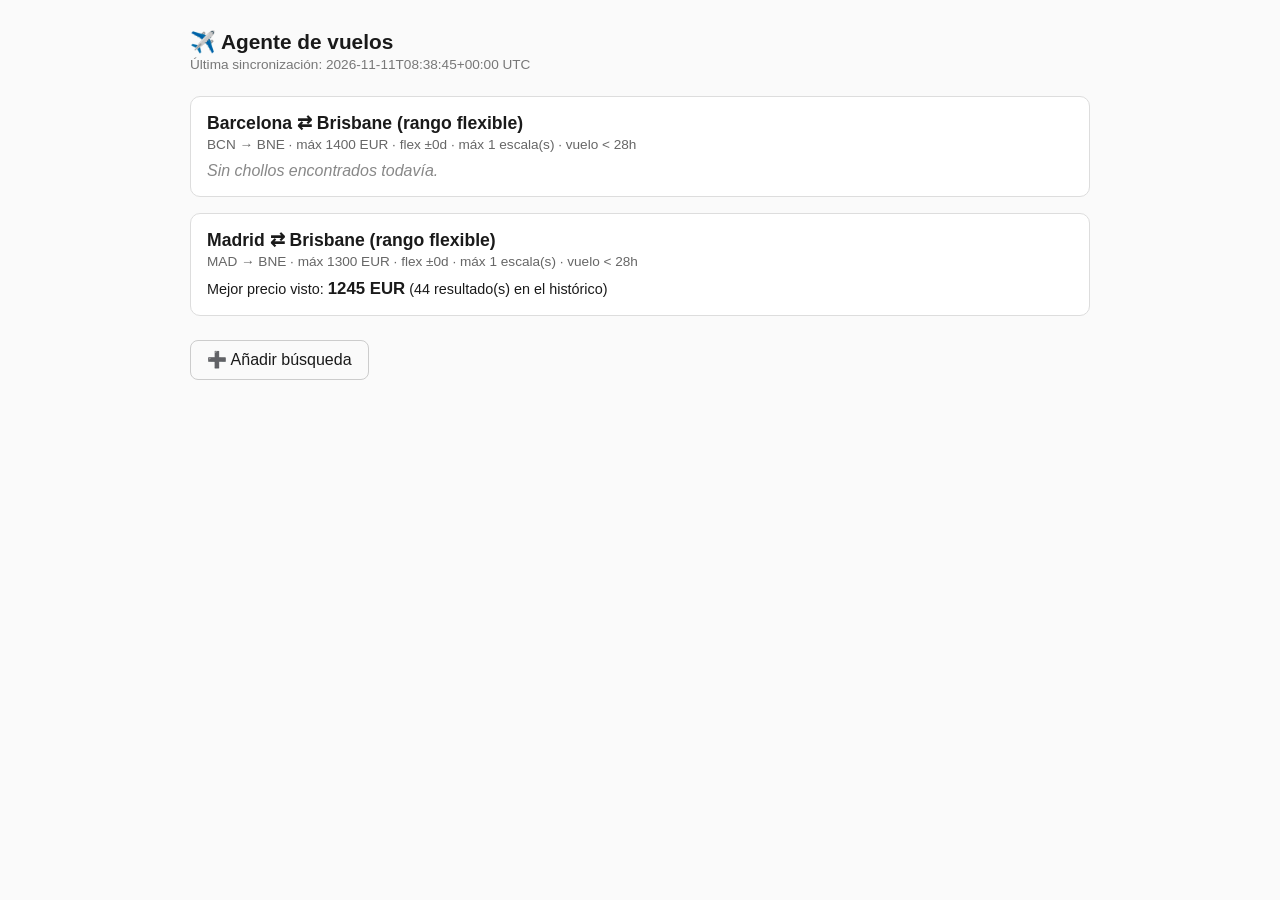
==== index.html @ abd63ed3 "Actualiza dashboard (2026-11-11)" ====
<!doctype html>
<html lang="es">
<head>
<meta charset="utf-8">
<meta name="viewport" content="width=device-width, initial-scale=1">
<title>Agente de vuelos</title>
<link rel="stylesheet" href="style.css">
</head>
<body>
  <h1>✈️ Agente de vuelos</h1>
  <div class="actualizado">
    Última sincronización: 2026-11-11T08:38:45+00:00 UTC
  </div>

  

  
  <a class="busqueda" href="busqueda-20.html">
    <h2>Barcelona ⇄ Brisbane (rango flexible)</h2>
    <div class="criterios">
      BCN → BNE
      · máx 1400 EUR
      · flex ±0d
      · máx 1 escala(s) · vuelo &lt; 28h
    </div>
    
      <div class="vacio">Sin chollos encontrados todavía.</div>
    
  </a>
  
  <a class="busqueda" href="busqueda-21.html">
    <h2>Madrid ⇄ Brisbane (rango flexible)</h2>
    <div class="criterios">
      MAD → BNE
      · máx 1300 EUR
      · flex ±0d
      · máx 1 escala(s) · vuelo &lt; 28h
    </div>
    
      <div class="mejor">
        Mejor precio visto: <strong>1245 EUR</strong>
        (44 resultado(s) en el histórico)
      </div>
    
  </a>
  

  <button class="accion" id="boton-abrir-modal" type="button">➕ Añadir búsqueda</button>

  <dialog id="dialogo-nueva-busqueda">
    <h2>Añadir búsqueda</h2>
    <p class="ayuda">
      Describe el viaje: origen(es), destino, fechas o rango, duración,
      precio máximo, si vale con escalas, clase. Puedes escribirlo o
      dictarlo con el micrófono.
    </p>
    <textarea id="texto-busqueda" rows="6" placeholder='Ej: "Quiero ir de Bilbao a Roma unos 4 días en la segunda quincena de noviembre, máximo 180€, vale con escalas."'></textarea>
    <div class="acciones-modal">
      <button type="button" id="boton-mic" title="Dictar por voz">🎤</button>
      <button type="button" id="boton-cancelar">Cancelar</button>
      <button type="button" class="accion" id="boton-enviar">Enviar petición</button>
    </div>
  </dialog>

  <script>
    (function () {
      var dialogo = document.getElementById("dialogo-nueva-busqueda");
      var texto = document.getElementById("texto-busqueda");
      var urlBase = "https://github.com/keivan1919-spec/Flight-agent/issues/new?title=Nueva+b%C3%BAsqueda%3A+";

      document.getElementById("boton-abrir-modal").addEventListener("click", function () {
        dialogo.showModal();
      });
      document.getElementById("boton-cancelar").addEventListener("click", function () {
        dialogo.close();
      });
      document.getElementById("boton-enviar").addEventListener("click", function () {
        var valor = texto.value.trim();
        if (!valor) {
          texto.focus();
          return;
        }
        window.open(urlBase + "&body=" + encodeURIComponent(valor), "_blank");
        dialogo.close();
      });

      // Dictado por voz: Web Speech API, disponible en Chrome/Safari modernos.
      // Si el navegador no la soporta, se oculta el botón sin más (se puede
      // seguir escribiendo a mano).
      var Reconocimiento = window.SpeechRecognition || window.webkitSpeechRecognition;
      var botonMic = document.getElementById("boton-mic");
      if (!Reconocimiento) {
        botonMic.style.display = "none";
      } else {
        var reconocimiento = new Reconocimiento();
        reconocimiento.lang = "es-ES";
        reconocimiento.continuous = true;
        reconocimiento.interimResults = false;
        var escuchando = false;

        reconocimiento.addEventListener("result", function (evento) {
          var ultimo = evento.results[evento.results.length - 1];
          if (ultimo.isFinal) {
            texto.value = (texto.value + " " + ultimo[0].transcript).trim();
          }
        });
        reconocimiento.addEventListener("end", function () {
          escuchando = false;
          botonMic.classList.remove("grabando");
        });
        botonMic.addEventListener("click", function () {
          if (escuchando) {
            reconocimiento.stop();
          } else {
            reconocimiento.start();
            escuchando = true;
            botonMic.classList.add("grabando");
          }
        });
      }
    })();
  </script>
</body>
</html>
---- style.css ----
:root { color-scheme: light dark; }
body {
  font-family: -apple-system, BlinkMacSystemFont, "Segoe UI", sans-serif;
  max-width: 900px;
  margin: 0 auto;
  padding: 1rem 1rem 3rem;
  background: #fafafa;
  color: #1a1a1a;
}
h1 { font-size: 1.3rem; margin-bottom: 0.2rem; }
.actualizado { color: #777; font-size: 0.85rem; margin-bottom: 1.5rem; }
.volver { display: inline-block; font-size: 0.85rem; margin-bottom: 1rem; color: inherit; }

.busqueda {
  display: block;
  border: 1px solid #ddd;
  border-radius: 10px;
  padding: 1rem;
  margin-bottom: 1rem;
  background: #fff;
  color: inherit;
  text-decoration: none;
}
.busqueda:hover { border-color: #999; }
.busqueda h2 { margin: 0 0 0.2rem; font-size: 1.1rem; }
.criterios { color: #666; font-size: 0.85rem; margin-bottom: 0.6rem; }
.mejor { font-size: 0.9rem; }
.mejor strong { font-size: 1.05rem; }

.oferta {
  display: flex;
  flex-wrap: wrap;
  justify-content: space-between;
  align-items: baseline;
  gap: 0.5rem;
  border-top: 1px solid #eee;
  padding: 0.6rem 0;
}
.precio { font-weight: 700; font-size: 1.1rem; white-space: nowrap; }
.detalle { color: #555; font-size: 0.85rem; }
.enlaces a { margin-right: 0.8rem; font-size: 0.85rem; }
.vacio { color: #888; font-style: italic; }

.accion {
  display: inline-block;
  margin-top: 0.5rem;
  padding: 0.6rem 1rem;
  border-radius: 8px;
  border: 1px solid #ccc;
  color: inherit;
  text-decoration: none;
  font-size: 0.9rem;
  font: inherit;
  background: none;
  cursor: pointer;
}
.accion:hover { border-color: #999; }
.accion-borrar { border-color: #d66; color: #b33; margin-bottom: 1rem; }

dialog#dialogo-nueva-busqueda {
  border: none;
  border-radius: 12px;
  padding: 1.2rem;
  max-width: 480px;
  width: 90%;
  background: #fff;
  color: inherit;
}
dialog#dialogo-nueva-busqueda::backdrop { background: rgba(0, 0, 0, 0.45); }
dialog#dialogo-nueva-busqueda h2 { margin-top: 0; font-size: 1.1rem; }
dialog#dialogo-nueva-busqueda .ayuda { color: #666; font-size: 0.85rem; }
dialog#dialogo-nueva-busqueda textarea {
  width: 100%;
  box-sizing: border-box;
  padding: 0.6rem;
  border-radius: 8px;
  border: 1px solid #ccc;
  font: inherit;
  resize: vertical;
}
.acciones-modal { display: flex; align-items: center; gap: 0.5rem; margin-top: 0.8rem; }
#boton-mic {
  font-size: 1.2rem;
  border-radius: 50%;
  width: 2.4rem;
  height: 2.4rem;
  border: 1px solid #ccc;
  background: none;
  cursor: pointer;
  margin-right: auto;
}
#boton-mic.grabando { background: #e33; border-color: #e33; animation: pulso 1s infinite; }
@keyframes pulso { 0%, 100% { opacity: 1; } 50% { opacity: 0.55; } }
#boton-cancelar {
  padding: 0.6rem 1rem;
  border-radius: 8px;
  border: 1px solid #ccc;
  background: none;
  color: inherit;
  font: inherit;
  cursor: pointer;
}

@media (prefers-color-scheme: dark) {
  body { background: #111315; color: #e6e6e6; }
  .busqueda { background: #1b1d20; border-color: #333; }
  .busqueda:hover { border-color: #555; }
  .oferta { border-color: #2c2e31; }
  .criterios, .detalle { color: #a3a3a3; }
  .actualizado, .vacio { color: #8a8a8a; }
  a { color: #7ab8ff; }
  .accion { border-color: #444; }
  .accion:hover { border-color: #666; }
  .accion-borrar { border-color: #a44; color: #e88; }
  dialog#dialogo-nueva-busqueda { background: #1b1d20; color: #e6e6e6; }
  dialog#dialogo-nueva-busqueda .ayuda { color: #a3a3a3; }
  dialog#dialogo-nueva-busqueda textarea { background: #111315; color: inherit; border-color: #444; }
  #boton-mic, #boton-cancelar { border-color: #444; }
}
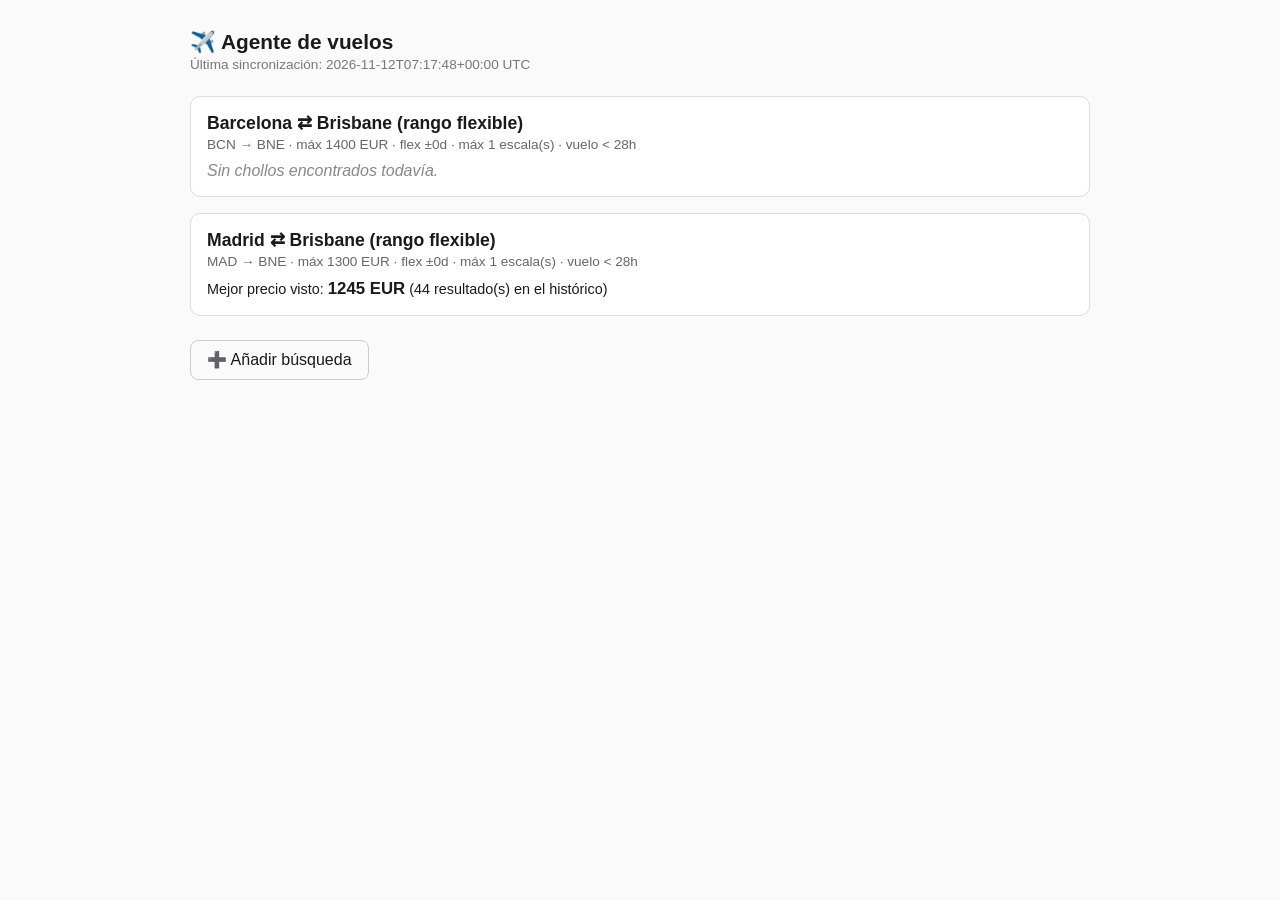
==== commit 6aaefe04: "Actualiza dashboard (2026-11-12)" ====
--- a/index.html
+++ b/index.html
@@ -9,7 +9,7 @@
 <body>
   <h1>✈️ Agente de vuelos</h1>
   <div class="actualizado">
-    Última sincronización: 2026-11-11T08:38:45+00:00 UTC
+    Última sincronización: 2026-11-12T07:17:48+00:00 UTC
   </div>
 
   
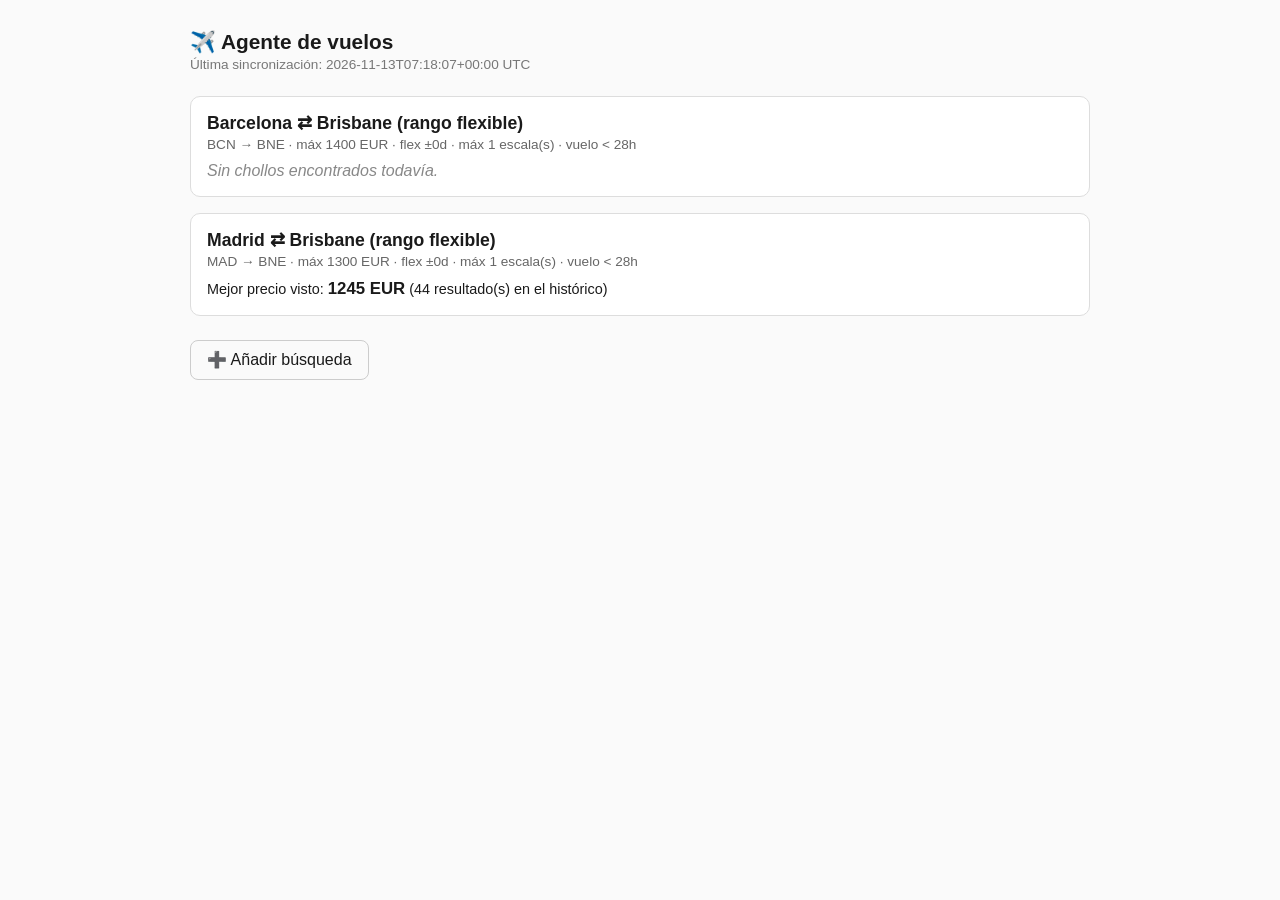
==== commit e345d7b6: "Actualiza dashboard (2026-11-13)" ====
--- a/index.html
+++ b/index.html
@@ -9,7 +9,7 @@
 <body>
   <h1>✈️ Agente de vuelos</h1>
   <div class="actualizado">
-    Última sincronización: 2026-11-12T07:17:48+00:00 UTC
+    Última sincronización: 2026-11-13T07:18:07+00:00 UTC
   </div>
 
   
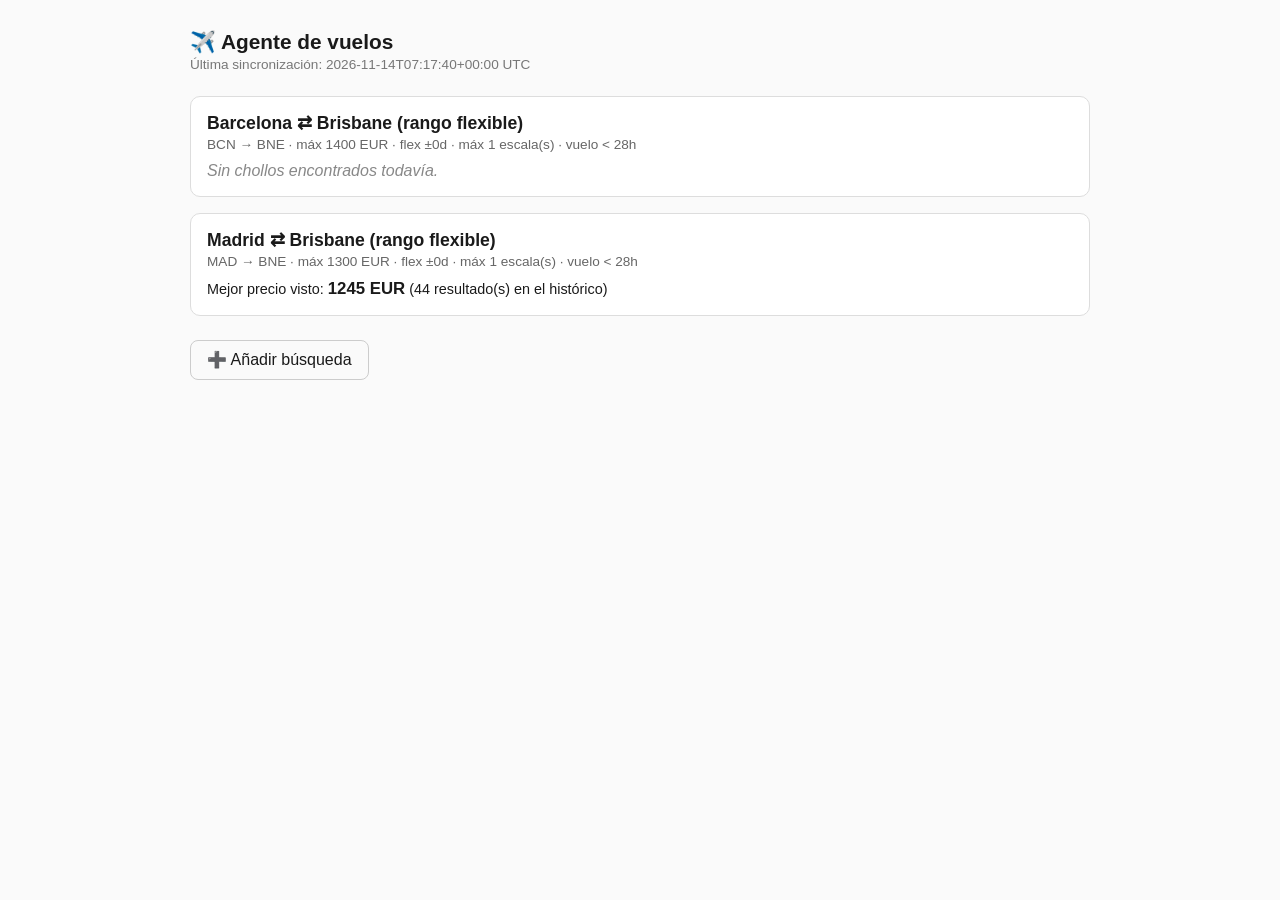
==== commit f2bd1c01: "Actualiza dashboard (2026-11-14)" ====
--- a/index.html
+++ b/index.html
@@ -9,7 +9,7 @@
 <body>
   <h1>✈️ Agente de vuelos</h1>
   <div class="actualizado">
-    Última sincronización: 2026-11-13T07:18:07+00:00 UTC
+    Última sincronización: 2026-11-14T07:17:40+00:00 UTC
   </div>
 
   
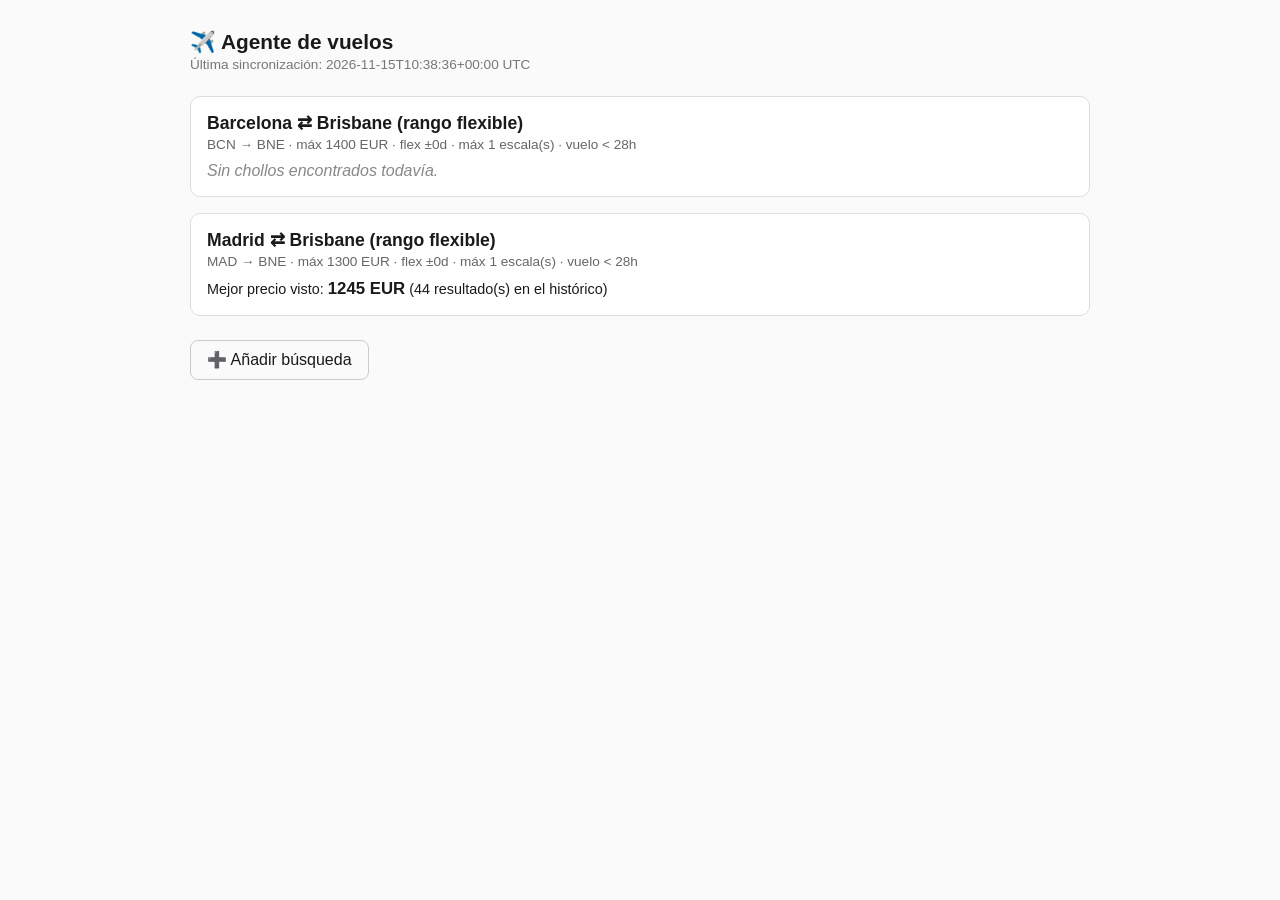
==== commit 0eb61c2f: "Actualiza dashboard (2026-11-15)" ====
--- a/index.html
+++ b/index.html
@@ -9,7 +9,7 @@
 <body>
   <h1>✈️ Agente de vuelos</h1>
   <div class="actualizado">
-    Última sincronización: 2026-11-14T07:17:40+00:00 UTC
+    Última sincronización: 2026-11-15T10:38:36+00:00 UTC
   </div>
 
   
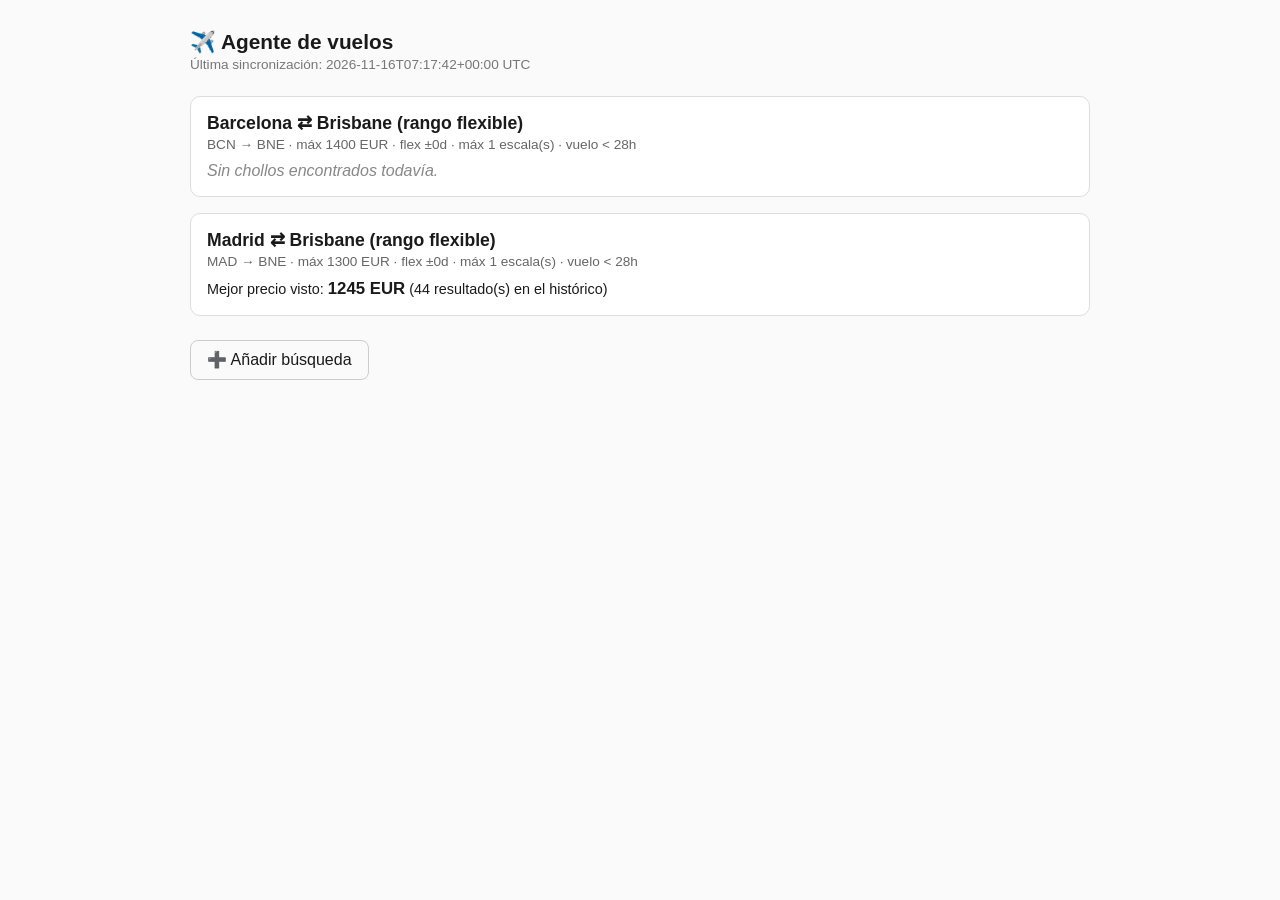
==== commit 8348691a: "Actualiza dashboard (2026-11-16)" ====
--- a/index.html
+++ b/index.html
@@ -9,7 +9,7 @@
 <body>
   <h1>✈️ Agente de vuelos</h1>
   <div class="actualizado">
-    Última sincronización: 2026-11-15T10:38:36+00:00 UTC
+    Última sincronización: 2026-11-16T07:17:42+00:00 UTC
   </div>
 
   
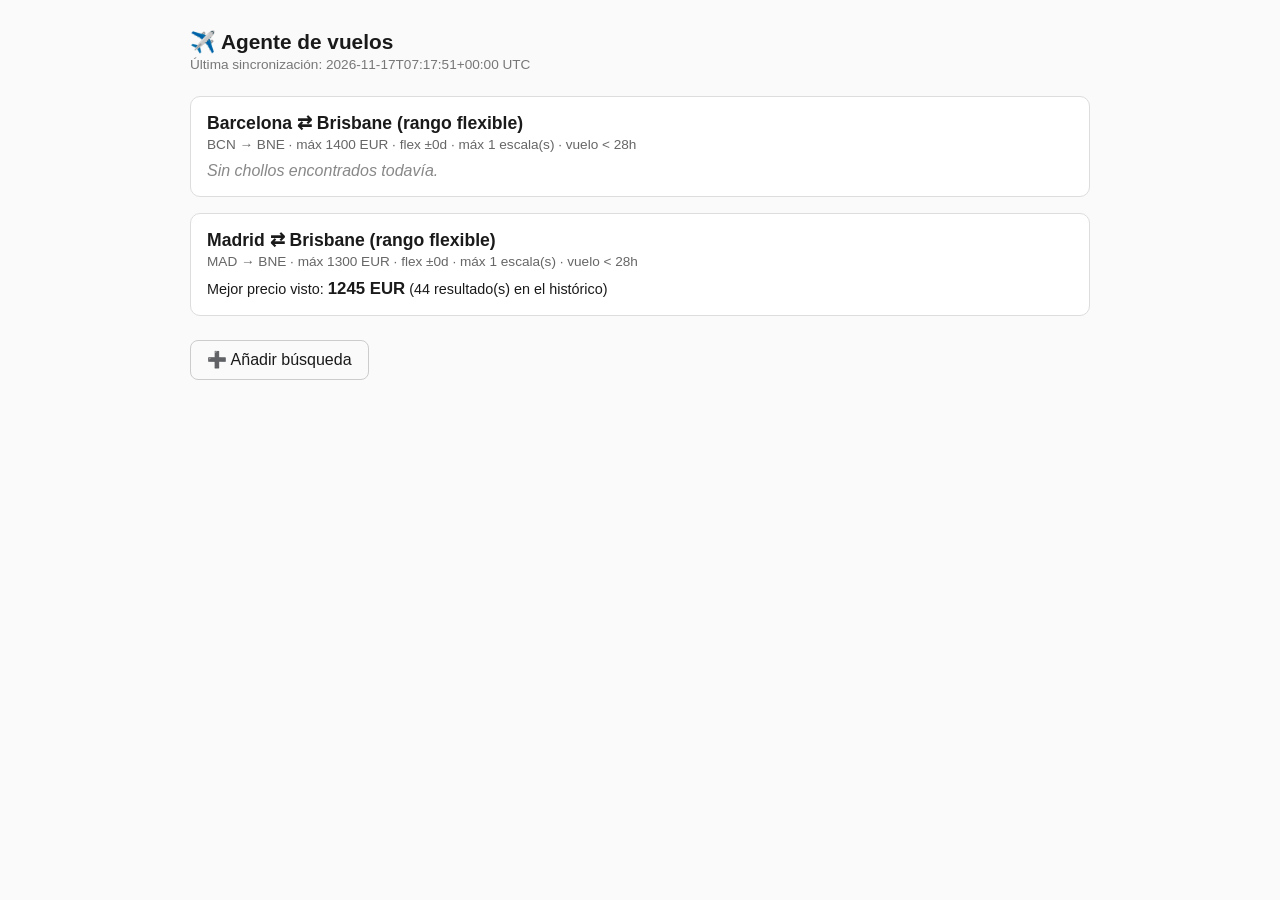
==== commit 55baa563: "Actualiza dashboard (2026-11-17)" ====
--- a/index.html
+++ b/index.html
@@ -9,7 +9,7 @@
 <body>
   <h1>✈️ Agente de vuelos</h1>
   <div class="actualizado">
-    Última sincronización: 2026-11-16T07:17:42+00:00 UTC
+    Última sincronización: 2026-11-17T07:17:51+00:00 UTC
   </div>
 
   
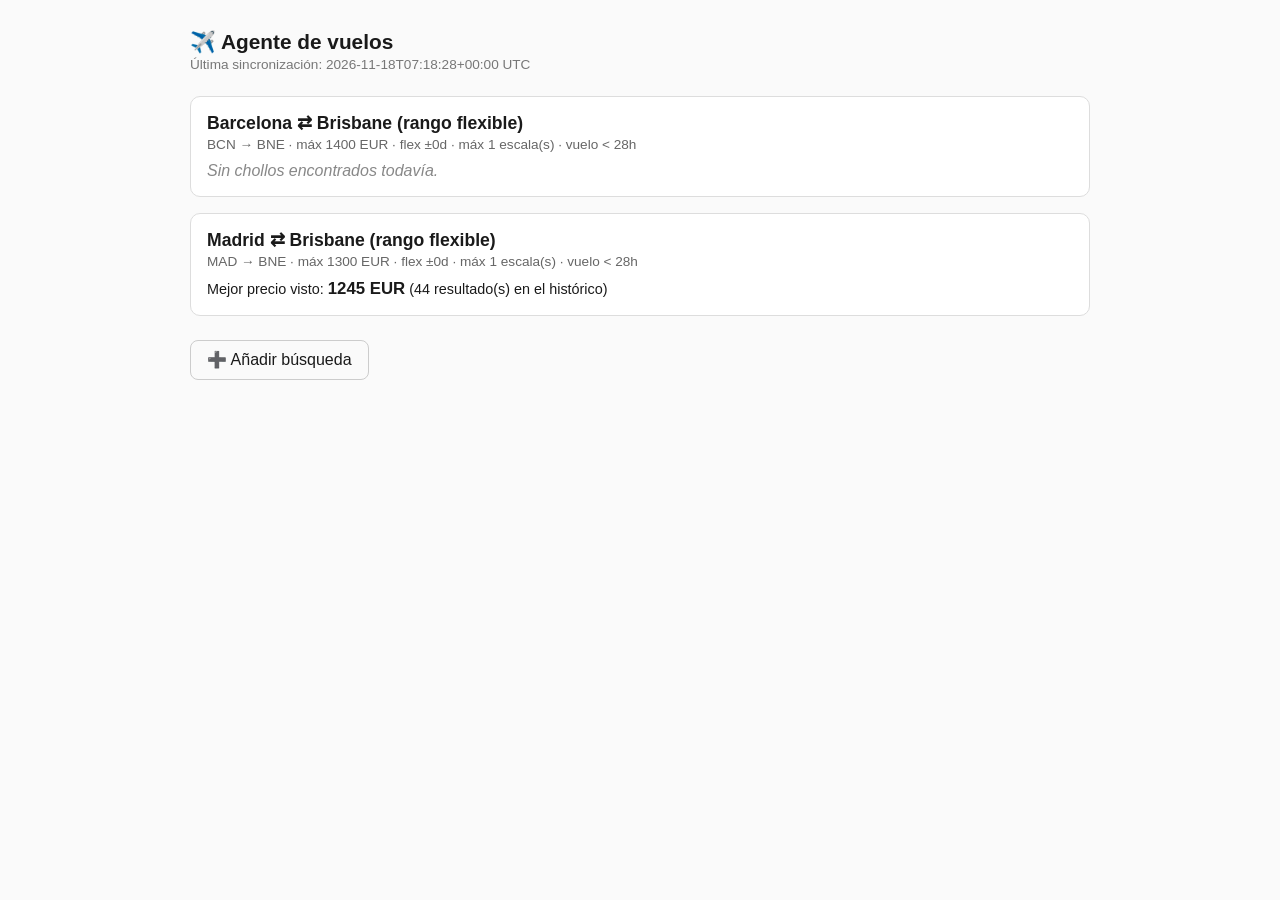
==== commit a6feaa5d: "Actualiza dashboard (2026-11-18)" ====
--- a/index.html
+++ b/index.html
@@ -9,7 +9,7 @@
 <body>
   <h1>✈️ Agente de vuelos</h1>
   <div class="actualizado">
-    Última sincronización: 2026-11-17T07:17:51+00:00 UTC
+    Última sincronización: 2026-11-18T07:18:28+00:00 UTC
   </div>
 
   
